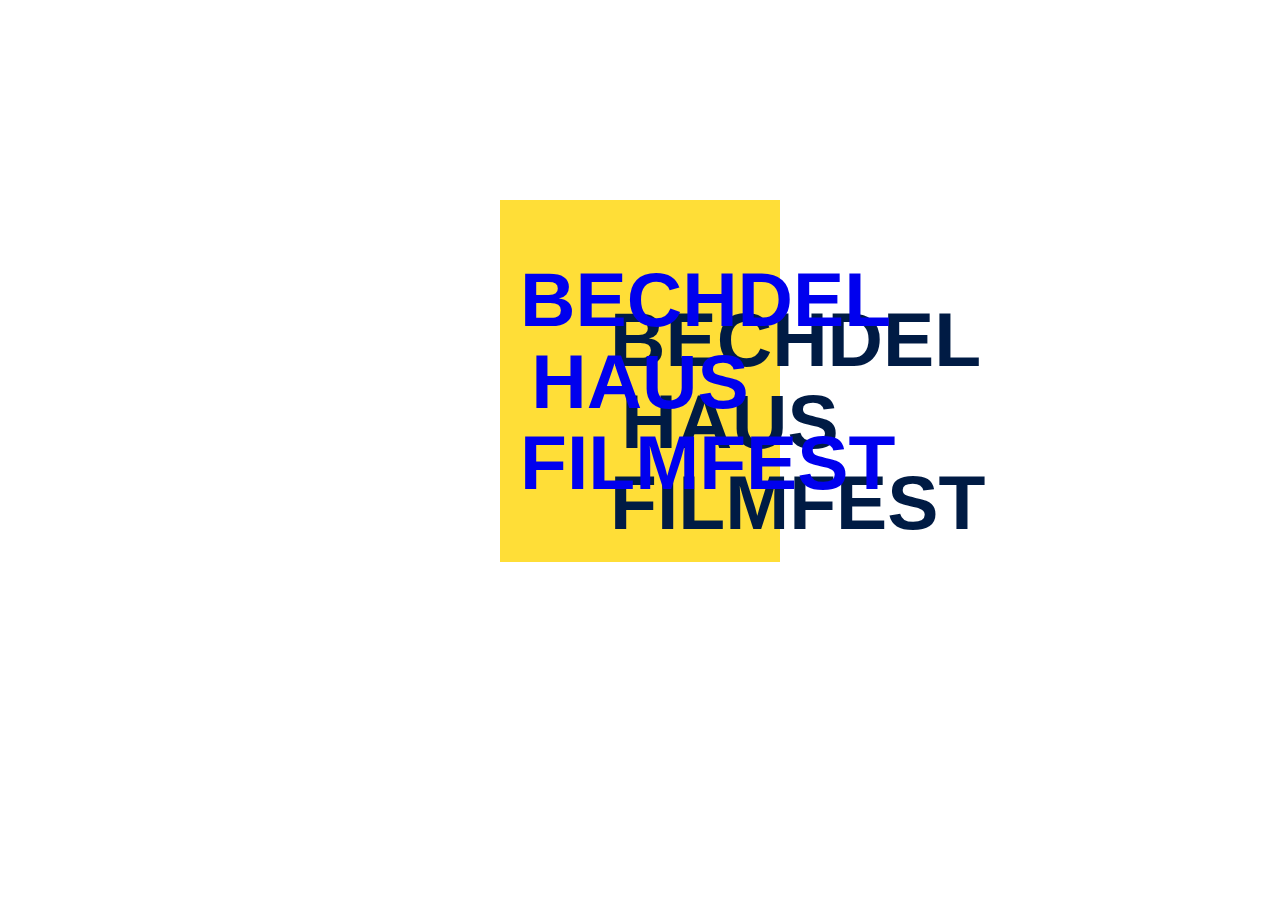
==== index.html @ 71c5be48 "Initial commit" ====
<!DOCTYPE html>
<html lang="en">

<head>
  <meta charset="UTF-8">
  <meta name="viewport" content="width=device-width, initial-scale=1.0">

  <!-- Set a page title -->
  <title>BECHDELHAUS FILMFEST</title>

  <!-- Site Styles -->
  <link rel="stylesheet" href="/css/tachyons.min.css">
  <link rel="stylesheet" href="/css/main.css">
</head>

<body class="avenir">

  <div class="splash-page">
    <h1 class="red tc grow">
      <a href="home.html"><p>BECHDEL</p>
      <p> HAUS</p>
      <p> FILMFEST</p></a>
    </h1>
  </div>


</body>

</html>
---- css/main.css ----
/* FlexBox */

@media (min-width: 600px) {
  .flex-container {
    display: flex;
    flex-wrap: wrap;
    align-items: flex-start;
    background-color: #ffde37;
    justify-content: center;
    flex-flow: row wrap;
  }
}

.flex-container > div {
  padding: 10px;
  width: 707px;
  margin: 10px;
}

/* Div Styling */

.header {
  flex-direction: row;
  width: 100%;
  height: 100px;
  align-self: flex-start;
  padding-left: 8px;
  margin-bottom: 4px;
}

.content {
  align-self: flex-start;
  flex-flow: row wrap;
}

.poster {
  display: block;
  max-width: 50%;
  max-height: 10%;
  margin: 0 auto;
  box-shadow: 40px 40px 40px #001b44;
}

.splash-page {
  background-color: #ffde37;
  margin: 200px;
  padding: 20px;
  margin-left: 500px;
  margin-right: 500px;
}

/* Font and Link Styling */

h1 {
  font-family: "avenir next", avenir, sans-serif;
  font-weight: bold;
  font-size: 6vw;
  line-height: 5px;
  text-shadow: 90px 40px #001b44;
}

h2 {
  font-size: 18vw;
  text-shadow: 20px 0px #e7040f;
}

h3 {
  font-size: 15px;
  text-shadow: 20px 13px #001b44;
}

/* unvisited link */
a:link {
  text-decoration: none;
}

/* visited link */
a:visited {
  color: #ff4136;
}

/* mouse over link */
a:hover {
  color: #ff4136;
}

/* selected link */
a:active {
  color: #fbf1a9;
}
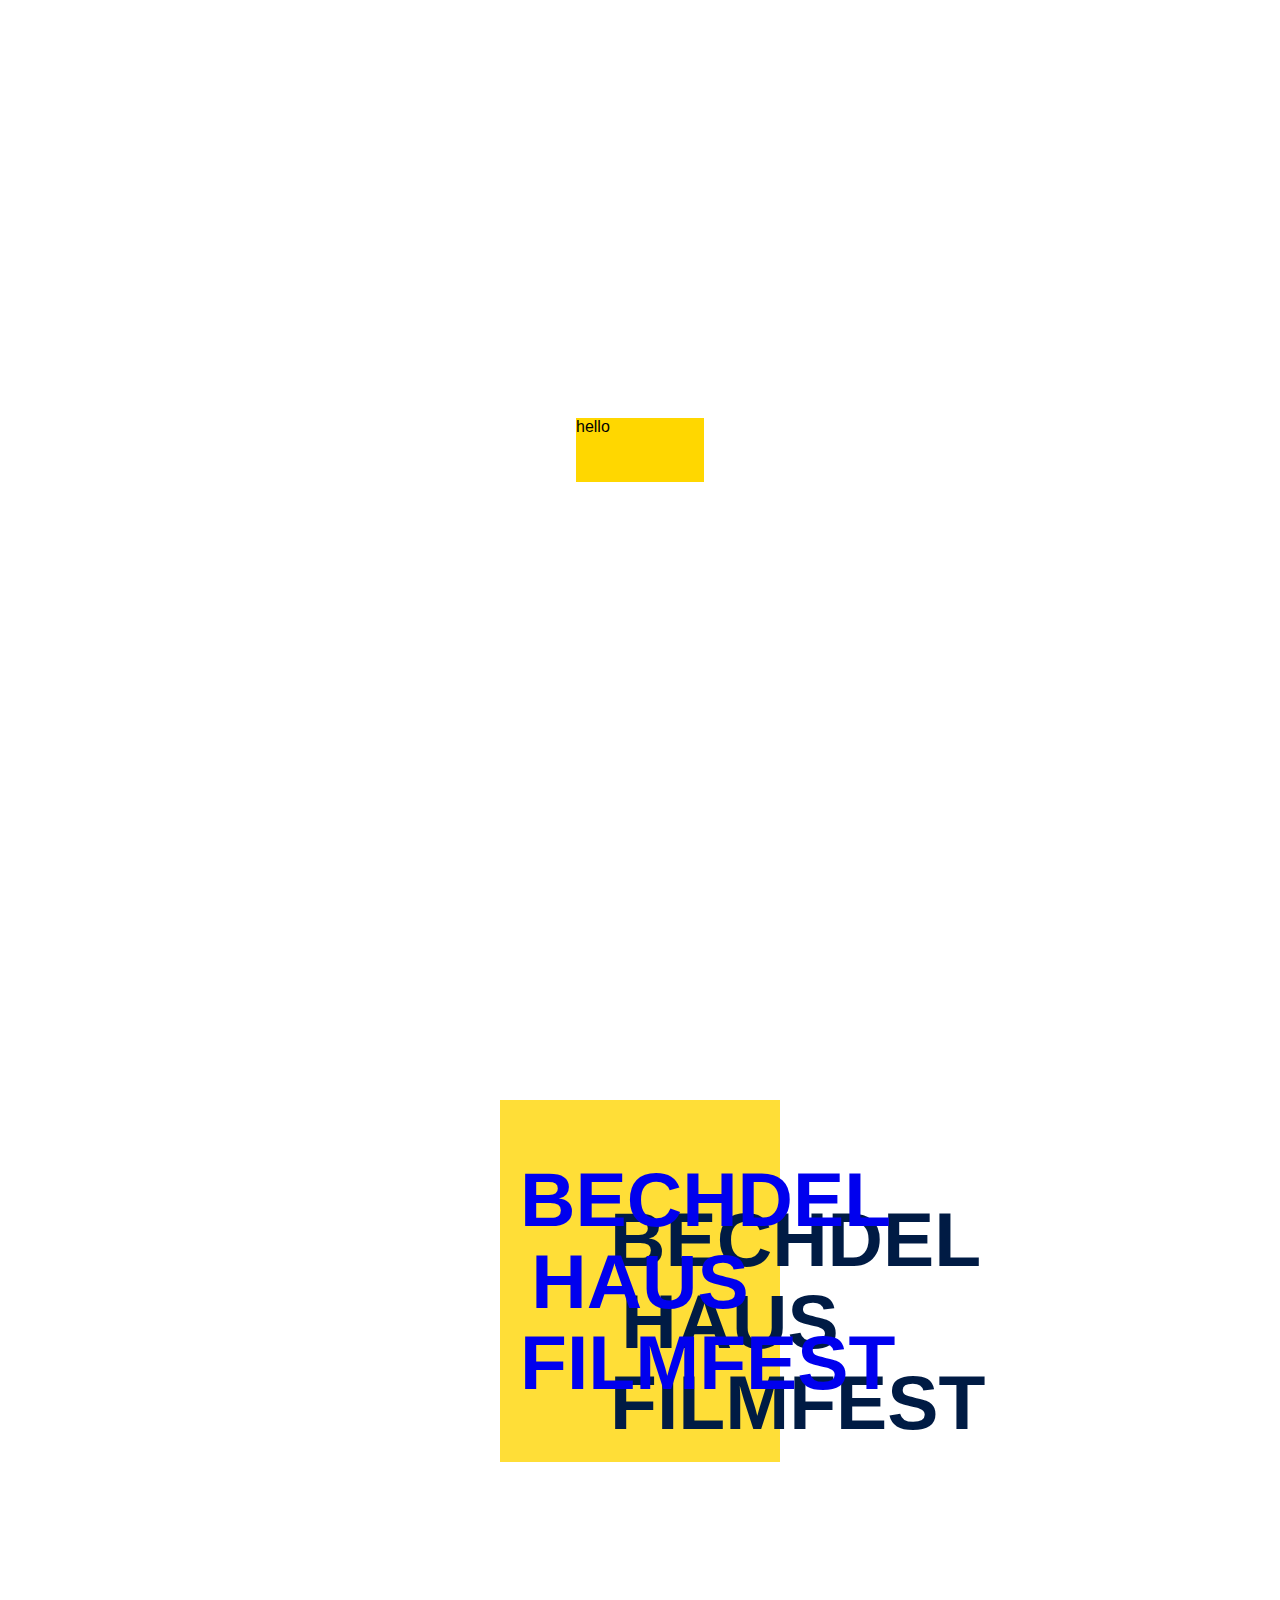
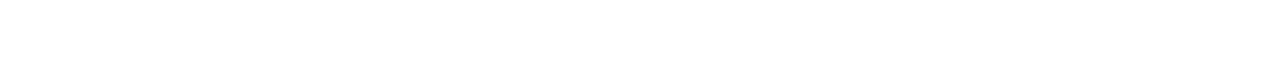
==== commit 2fc91821: "inital commit" ====
--- a/index.html
+++ b/index.html
@@ -15,6 +15,13 @@
 
 <body class="avenir">
 
+  <div class="w-100 vh-100 flex items-center justify-center">
+    <div class="w4 h3 bg-yellow">
+      hello
+    </div>
+  </div>
+
+
   <div class="splash-page">
     <h1 class="red tc grow">
       <a href="home.html"><p>BECHDEL</p>
--- a/css/main.css
+++ b/css/main.css
@@ -12,20 +12,28 @@
 }
 
 .flex-container > div {
-  padding: 10px;
-  width: 707px;
-  margin: 10px;
+  width: 800px;
 }
 
 /* Div Styling */
 
-.header {
+.splash-page {
+  background-color: #ffde37;
+  margin: 200px;
+  padding: 20px;
+  margin-left: 500px;
+  margin-right: 500px;
+}
+
+.logo {
+  flex-direction: column;
+}
+
+.the-films {
   flex-direction: row;
   width: 100%;
-  height: 100px;
+  height: 500px;
   align-self: flex-start;
-  padding-left: 8px;
-  margin-bottom: 4px;
 }
 
 .content {
@@ -41,14 +49,6 @@
   box-shadow: 40px 40px 40px #001b44;
 }
 
-.splash-page {
-  background-color: #ffde37;
-  margin: 200px;
-  padding: 20px;
-  margin-left: 500px;
-  margin-right: 500px;
-}
-
 /* Font and Link Styling */
 
 h1 {
@@ -57,11 +57,6 @@
   font-size: 6vw;
   line-height: 5px;
   text-shadow: 90px 40px #001b44;
-}
-
-h2 {
-  font-size: 18vw;
-  text-shadow: 20px 0px #e7040f;
 }
 
 h3 {
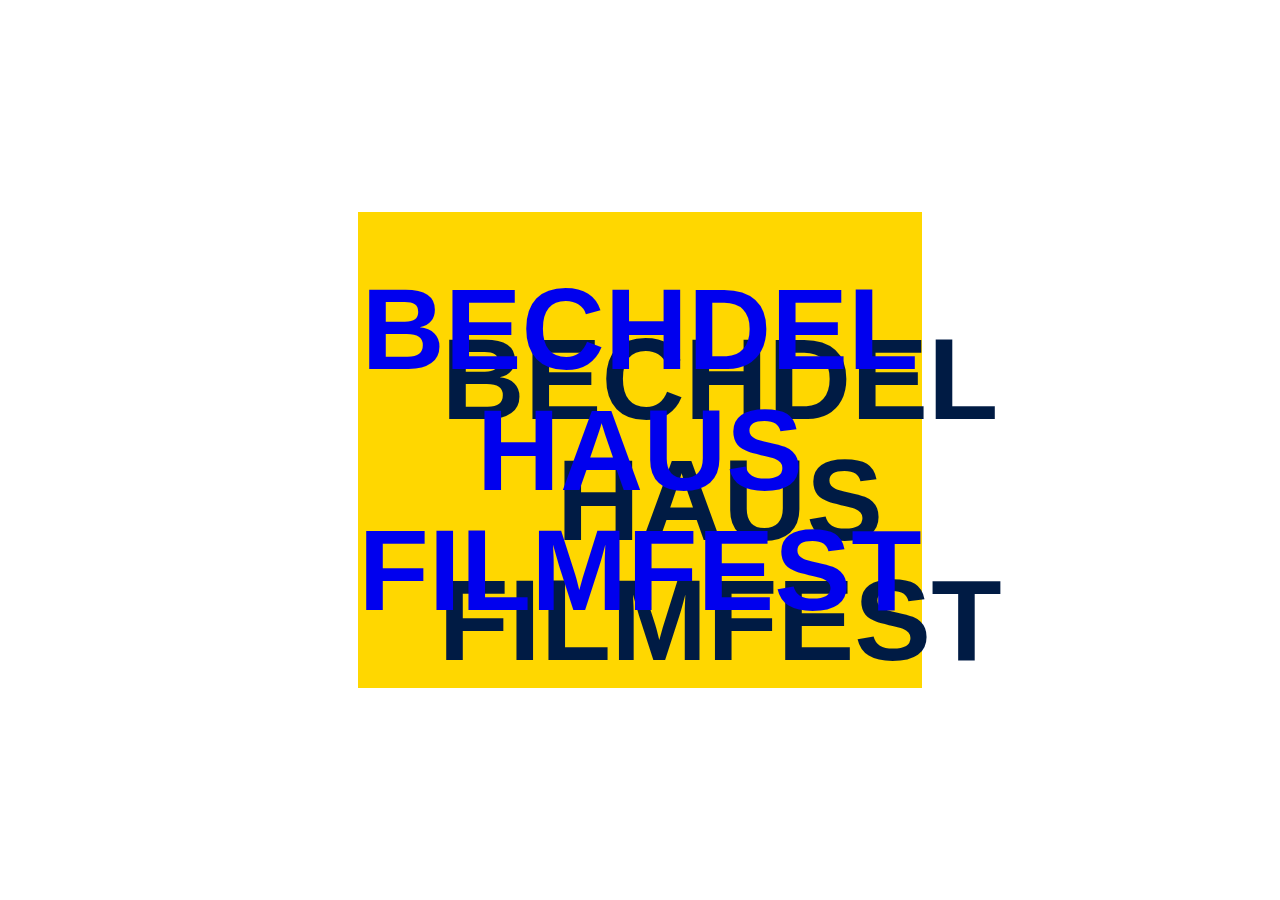
==== commit cdc77a8d: "about page, padding and styling fixes" ====
--- a/index.html
+++ b/index.html
@@ -16,19 +16,17 @@
 <body class="avenir">
 
   <div class="w-100 vh-100 flex items-center justify-center">
-    <div class="w4 h3 bg-yellow">
-      hello
+    <div class="w6 h6 bg-yellow">
+      <h1 class="red tc grow">
+          <a href="home.html"><p>BECHDEL</p>
+          <p> HAUS</p>
+          <p> FILMFEST</p></a>
+        </h1>
     </div>
   </div>
 
 
-  <div class="splash-page">
-    <h1 class="red tc grow">
-      <a href="home.html"><p>BECHDEL</p>
-      <p> HAUS</p>
-      <p> FILMFEST</p></a>
-    </h1>
-  </div>
+
 
 
 </body>
--- a/css/main.css
+++ b/css/main.css
@@ -11,52 +11,18 @@
   }
 }
 
-.flex-container > div {
-  width: 800px;
+/* Styling */
+
+.shadow-5 {
+  box-shadow: 4px 4px 8px 0px #001b44;
 }
-
-/* Div Styling */
-
-.splash-page {
-  background-color: #ffde37;
-  margin: 200px;
-  padding: 20px;
-  margin-left: 500px;
-  margin-right: 500px;
-}
-
-.logo {
-  flex-direction: column;
-}
-
-.the-films {
-  flex-direction: row;
-  width: 100%;
-  height: 500px;
-  align-self: flex-start;
-}
-
-.content {
-  align-self: flex-start;
-  flex-flow: row wrap;
-}
-
-.poster {
-  display: block;
-  max-width: 50%;
-  max-height: 10%;
-  margin: 0 auto;
-  box-shadow: 40px 40px 40px #001b44;
-}
-
-/* Font and Link Styling */
 
 h1 {
   font-family: "avenir next", avenir, sans-serif;
   font-weight: bold;
-  font-size: 6vw;
+  font-size: 9vw;
   line-height: 5px;
-  text-shadow: 90px 40px #001b44;
+  text-shadow: 80px 50px #001b44;
 }
 
 h3 {
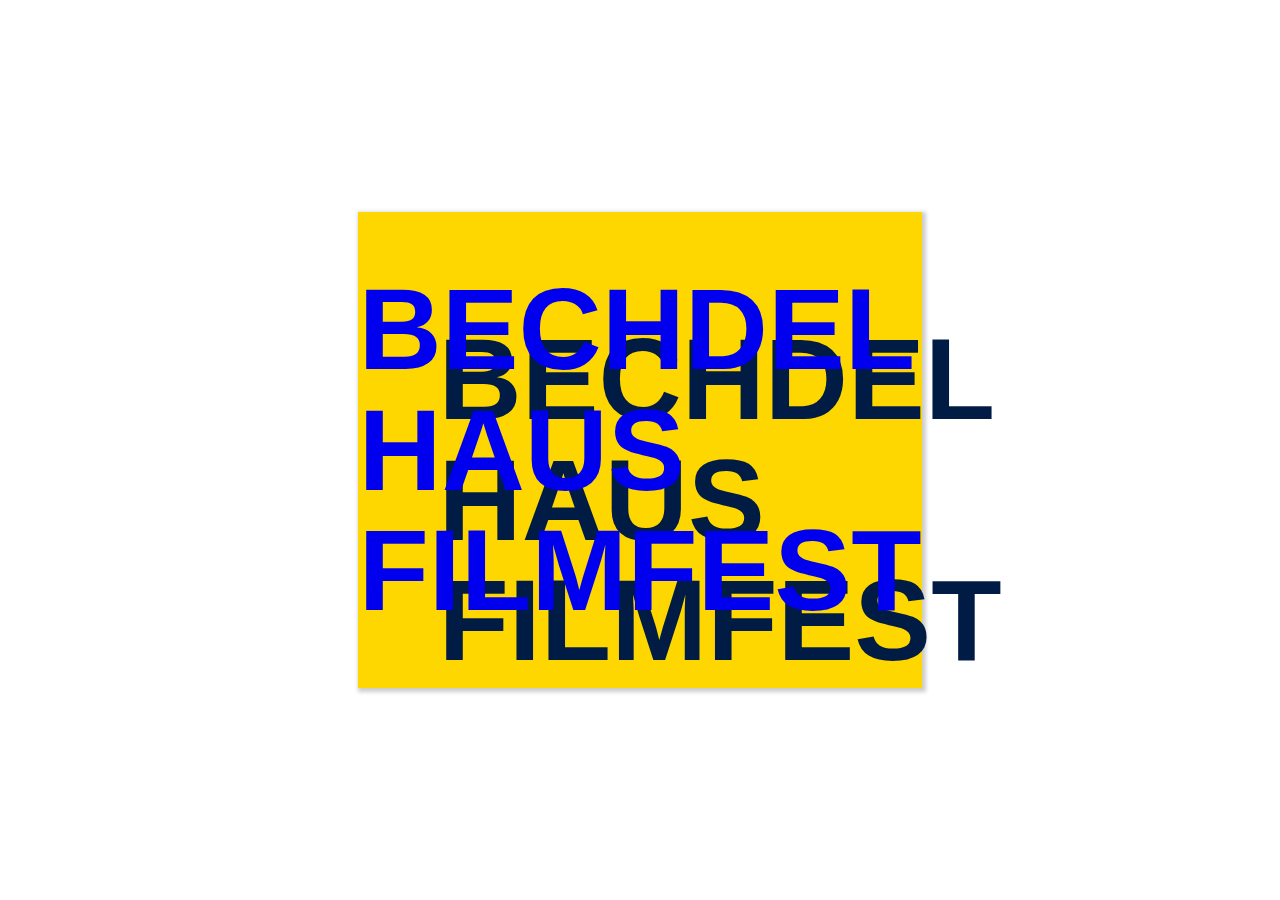
==== commit e922f796: "site structure stuff" ====
--- a/index.html
+++ b/index.html
@@ -16,8 +16,8 @@
 <body class="avenir">
 
   <div class="w-100 vh-100 flex items-center justify-center">
-    <div class="w6 h6 bg-yellow">
-      <h1 class="red tc grow">
+    <div class="w8 h8 bg-yellow shadow-3">
+      <h1 class="red grow">
           <a href="home.html"><p>BECHDEL</p>
           <p> HAUS</p>
           <p> FILMFEST</p></a>
--- a/css/main.css
+++ b/css/main.css
@@ -5,17 +5,11 @@
     display: flex;
     flex-wrap: wrap;
     align-items: flex-start;
-    background-color: #ffde37;
-    justify-content: center;
     flex-flow: row wrap;
   }
 }
 
 /* Styling */
-
-.shadow-5 {
-  box-shadow: 4px 4px 8px 0px #001b44;
-}
 
 h1 {
   font-family: "avenir next", avenir, sans-serif;
@@ -25,9 +19,17 @@
   text-shadow: 80px 50px #001b44;
 }
 
+h2 {
+  font-size: 25px;
+}
+
 h3 {
   font-size: 15px;
-  text-shadow: 20px 13px #001b44;
+  text-shadow: 20px 12px #001b44;
+}
+
+.celebrate {
+  text-shadow: 5px 3px white;
 }
 
 /* unvisited link */
@@ -42,10 +44,10 @@
 
 /* mouse over link */
 a:hover {
-  color: #ff4136;
+  color: #357edd;
 }
 
 /* selected link */
 a:active {
-  color: #fbf1a9;
+  color: white;
 }
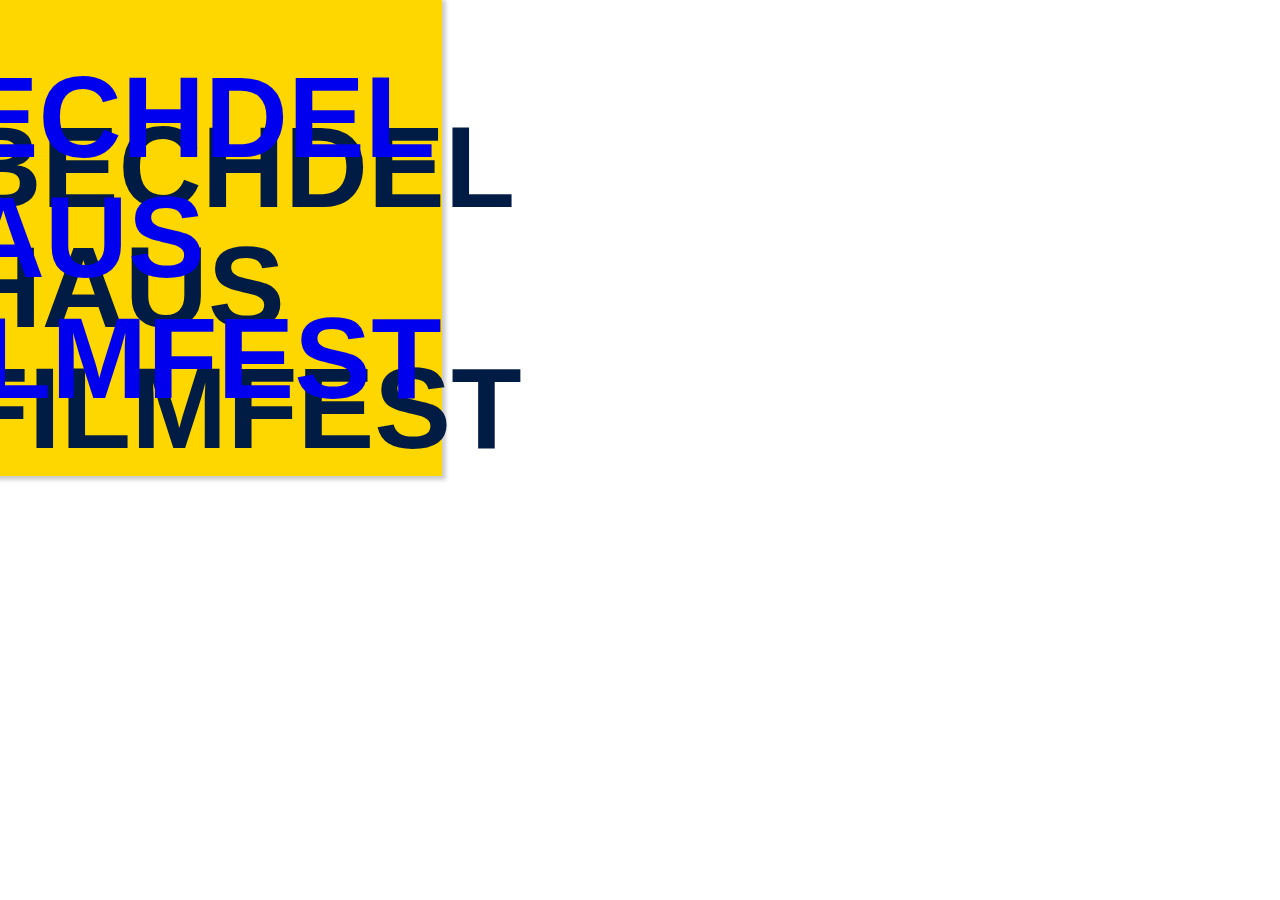
==== commit 0c8394ee: "form" ====
--- a/index.html
+++ b/index.html
@@ -15,7 +15,7 @@
 
 <body class="avenir">
 
-  <div class="w-100 vh-100 flex items-center justify-center">
+  <div class="w-25 flex items-center justify-center">
     <div class="w8 h8 bg-yellow shadow-3">
       <h1 class="red grow">
           <a href="home.html"><p>BECHDEL</p>
--- a/css/main.css
+++ b/css/main.css
@@ -4,28 +4,33 @@
   .flex-container {
     display: flex;
     flex-wrap: wrap;
-    align-items: flex-start;
     flex-flow: row wrap;
   }
 }
 
 /* Styling */
 
-h1 {
-  font-family: "avenir next", avenir, sans-serif;
-  font-weight: bold;
-  font-size: 9vw;
-  line-height: 5px;
-  text-shadow: 80px 50px #001b44;
+@media (min-width: 600px) {
+  h1 {
+    font-family: "avenir next", avenir, sans-serif;
+    font-weight: bold;
+    font-size: 9vw;
+    line-height: 5px;
+    text-shadow: 80px 50px #001b44;
+  }
 }
 
-h2 {
-  font-size: 25px;
+@media (min-width: 600px) {
+  h2 {
+    font-size: 1.5vw;
+  }
 }
 
-h3 {
-  font-size: 15px;
-  text-shadow: 20px 12px #001b44;
+@media (min-width: 600px) {
+  h3 {
+    font-size: 1.5vw;
+    text-shadow: 20px 12px #001b44;
+  }
 }
 
 .celebrate {
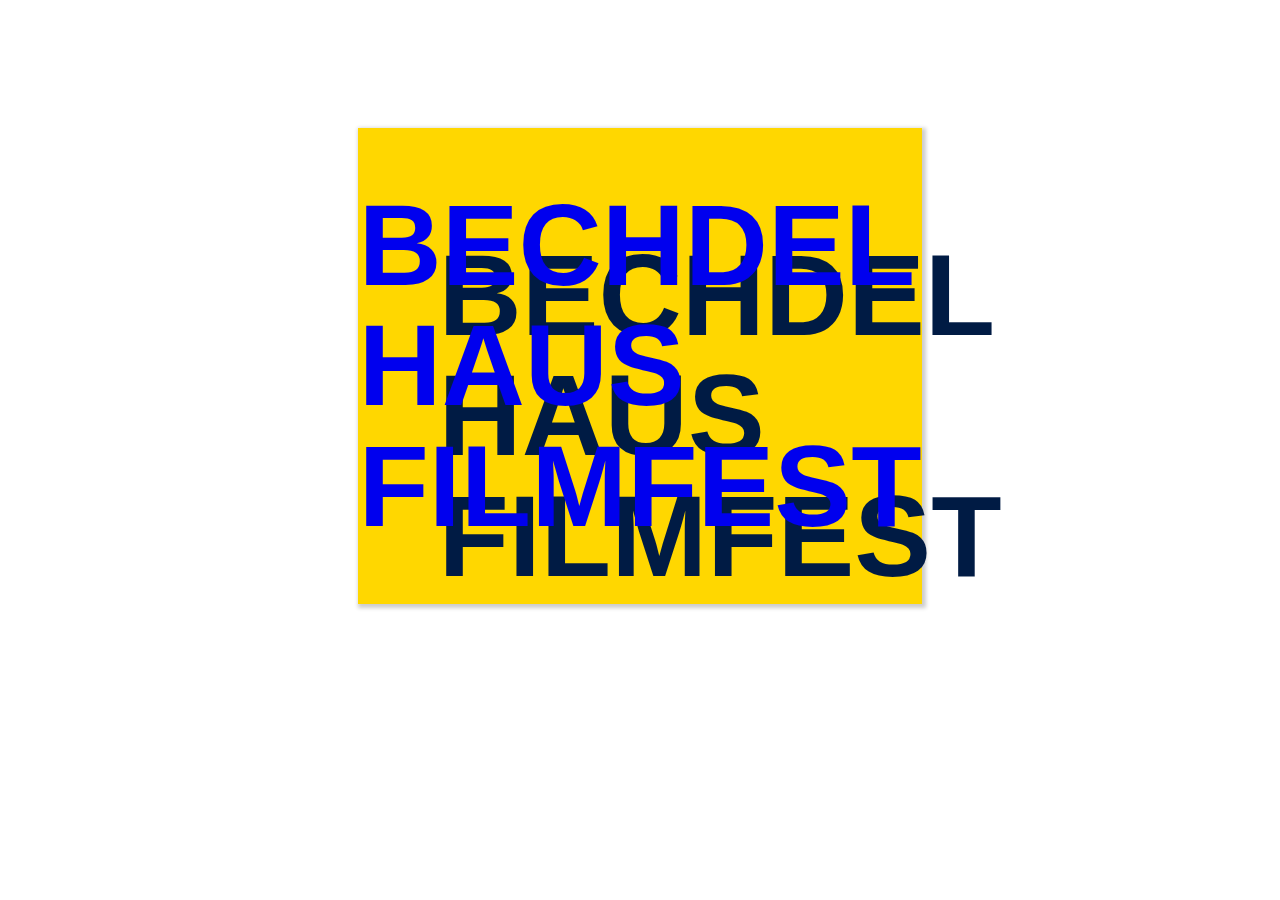
==== commit fdb1ed9a: "tickets page form" ====
--- a/index.html
+++ b/index.html
@@ -15,7 +15,7 @@
 
 <body class="avenir">
 
-  <div class="w-25 flex items-center justify-center">
+  <div class="w-100 flex items-center justify-center pa6">
     <div class="w8 h8 bg-yellow shadow-3">
       <h1 class="red grow">
           <a href="home.html"><p>BECHDEL</p>
